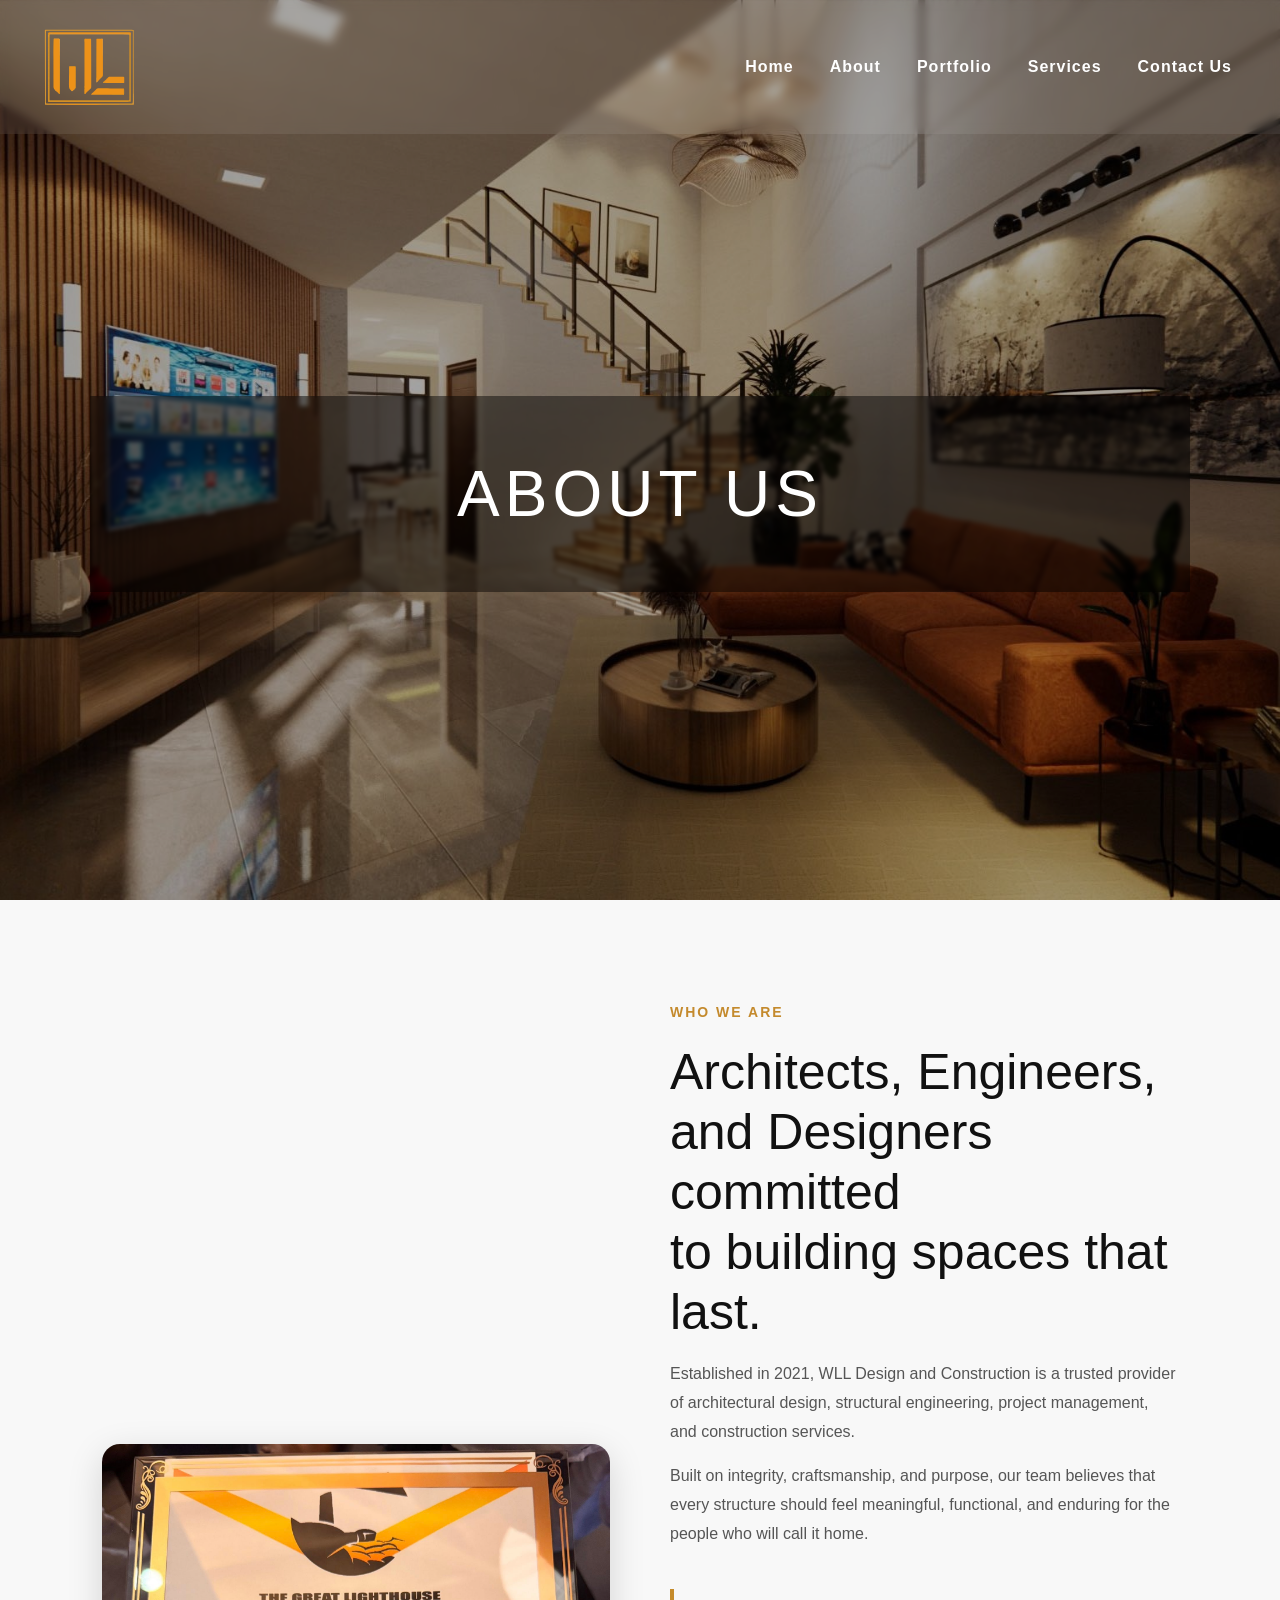
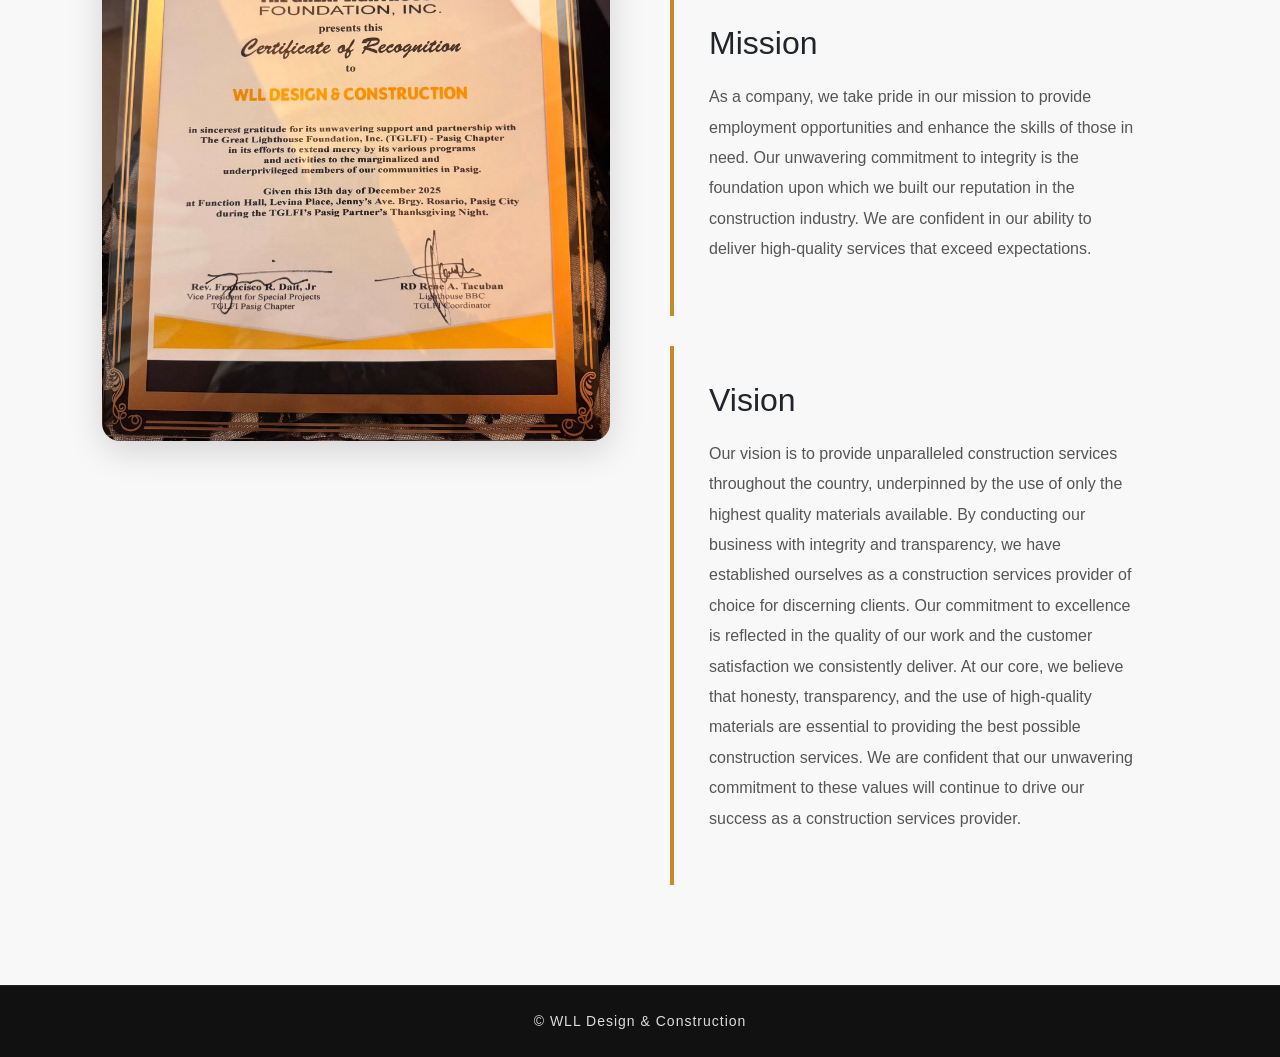
==== about.html @ c5331199 "Add files via upload" ====
<!DOCTYPE html>
<html lang="en">

<head>
    <meta charset="UTF-8">
    <meta name="viewport" content="width=device-width, initial-scale=1.0">
    <title>About | WLL Design & Construction</title>

    <link rel="icon" type="image/svg+xml" href="./assets/logo2.0.svg">

    <link rel="stylesheet"
        href="https://cdn.jsdelivr.net/npm/bootstrap@4.0.0/dist/css/bootstrap.min.css">

    <link rel="stylesheet" href="style.css">
</head>

<body>

    <section class="hero-section contact-hero">

        <nav class="navbar navbar-expand-lg navbar-light">

            <a class="navbar-brand WLLLogo" href="index.html">
                <img src="./assets/logo2.0.svg" alt="Logo">
            </a>

            <button class="navbar-toggler" type="button" data-toggle="collapse"
                data-target="#navbarSupportedContent">
                <span class="navbar-toggler-icon"></span>
            </button>

            <div class="collapse navbar-collapse" id="navbarSupportedContent">

                <ul class="navbar-nav">

                    <li class="nav-item">
                        <a class="nav-link" href="index.html">Home</a>
                    </li>

                    <li class="nav-item">
                        <a class="nav-link" href="about.html">About</a>
                    </li>

                    <li class="nav-item">
                        <a class="nav-link" href="portfolio.html">Portfolio</a>
                    </li>

                    <li class="nav-item">
                        <a class="nav-link" href="service.html">Services</a>
                    </li>

                    <li class="nav-item active">
                        <a class="nav-link" href="contact.html">Contact Us</a>
                    </li>

                </ul>

            </div>

        </nav>

        <div class="hero-content">
            <div class="hero-text-box">
                <h1>ABOUT US</h1>
            </div>
        </div>

    </section>

    <main>
        <main>

    <!-- ABOUT INTRO SECTION -->
    <section class="about-section">

        <div class="about-container">

            <div class="about-image">
                <img src="./assets/award.jpg" alt="WLL Family">
            </div>

            <div class="about-content">

                <span class="section-label">WHO WE ARE</span>

                <h2>
                    Architects, Engineers, <br>
                    and Designers committed <br>
                    to building spaces that last.
                </h2>

                <p>
                    Established in 2021, WLL Design and Construction is a
                    trusted provider of architectural design, structural
                    engineering, project management, and construction services.
                </p>

                <p>
                    Built on integrity, craftsmanship, and purpose, our team
                    believes that every structure should feel meaningful,
                    functional, and enduring for the people who will call it home.
                </p>

                <div class="mission-vision-container">

    <div class="info-card">
        <h3>Mission</h3>

        <p>
            As a company, we take pride in our mission to provide
            employment opportunities and enhance the skills of those in need.
            Our unwavering commitment to integrity is the foundation upon
            which we built our reputation in the construction industry.
            We are confident in our ability to deliver high-quality
            services that exceed expectations.
        </p>
    </div>

    <div class="info-card">
        <h3>Vision</h3>

        <p>
            Our vision is to provide unparalleled construction
            services throughout the country, underpinned by the
            use of only the highest quality materials available.

            By conducting our business with integrity and transparency,
            we have established ourselves as a construction services
            provider of choice for discerning clients.

            Our commitment to excellence is reflected in the quality
            of our work and the customer satisfaction we consistently deliver.

            At our core, we believe that honesty, transparency,
            and the use of high-quality materials are essential to
            providing the best possible construction services.

            We are confident that our unwavering commitment to these values
            will continue to drive our success as a construction services provider.
        </p>
    </div>

</div>

            </div>

        </div>

    </section>

</main>
    </main>

    <footer>
        <p>© WLL Design & Construction</p>
    </footer>

    <script src="https://code.jquery.com/jquery-3.2.1.slim.min.js"></script>
    <script src="https://cdn.jsdelivr.net/npm/popper.js@1.12.9/dist/umd/popper.min.js"></script>
    <script src="https://cdn.jsdelivr.net/npm/bootstrap@4.0.0/dist/js/bootstrap.min.js"></script>

</body>

</html>
---- style.css ----
html,
body {
    margin: 0;
    padding: 0;
}

/* HERO SECTION */

.hero-section {
    background-image: url("./assets/BG.png");
    background-size: cover;
    background-position: center;
    background-repeat: no-repeat;
    min-height: 100vh;
    position: relative;
}

/* DARK OVERLAY */

.hero-section::before {
    content: "";
    position: absolute;
    inset: 0;
    background: rgba(0, 0, 0, 0.35);
}

/* KEEP CONTENT ABOVE OVERLAY */

.hero-section>* {
    position: relative;
    z-index: 2;
}

/* NAVBAR */

.navbar {
    padding: 12px 40px;
    position: sticky;
    top: 0;
    z-index: 1000;

    background: rgba(255, 255, 255, 0.08);
    backdrop-filter: blur(5px);
    -webkit-backdrop-filter: blur(5px);
}

/* LOGO */

.WLLLogo {
    width: clamp(60px, 10vw, 100px);
    height: auto;
}

.WLLLogo img {
    width: 100%;
    display: block;
}

/* NAV LINKS */

.navbar-nav {
    margin-left: auto;
}

.nav-link {
    color: white !important;
    margin-left: 20px;
    font-weight: 600;
    letter-spacing: 1px;
    transition: 0.3s ease;
}

.nav-link:hover {
    color: #d9d9d9 !important;
}

/* TOGGLER ICON WHITE */

.navbar-toggler {
    border-color: rgba(255, 255, 255, 0.5);
}

.navbar-toggler-icon {
    filter: brightness(0) invert(1);
}

/* HERO TEXT */

.hero-content {
    height: 80vh;
    display: flex;
    justify-content: center;
    align-items: center;
    text-align: center;
}

.hero-content h1 {
    color: white;
    font-size: clamp(40px, 6vw, 90px);
    font-weight: 300;
    letter-spacing: 5px;
}

.hero-text-box {
    background: rgba(0, 0, 0, 0.45);

    padding: clamp(25px, 5vw, 60px) clamp(40px, 8vw, 120px);

    width: min(90%, 1100px);

    backdrop-filter: blur(2px);
    -webkit-backdrop-filter: blur(2px);
}

/* HERO TEXT */

.hero-text-box h1 {
    color: white;

    font-size: clamp(28px, 5vw, 90px);

    font-weight: 300;

    letter-spacing: clamp(2px, 0.5vw, 5px);

    margin: 0;
}

/* MOBILE */

@media (max-width: 991px) {

    .navbar-collapse {
        text-align: center;
        margin-top: 20px;
    }

    .navbar-nav {
        width: 100%;
    }

    .navbar-nav .nav-item {
        margin: 10px 0;
    }

    .nav-link {
        margin-left: 0;
    }
}
/* MOVING GALLERY */

.gallery-section {
    width: 100%;
    overflow: hidden;
    background: white;
    padding: 0;
}

.gallery-track {
    display: flex;
    width: max-content;

    animation: moveGalleryRight 200s linear infinite;
}

.gallery-track img {
    width: 350px;
    height: 260px;
    object-fit: cover;
    flex-shrink: 0;
}

/* MOVE TO THE RIGHT */

@keyframes moveGalleryRight {
    from {
        transform: translateX(-50%);
    }

    to {
        transform: translateX(0);
    }
}

/* MOBILE */

@media (max-width: 768px) {
    .gallery-track img {
        width: 260px;
        height: 200px;
    }
}

/* FOOTER */

footer {
    text-align: center;
    padding: 25px;

    background: #111111;

    color: white;

    border-top: 1px solid rgba(255,255,255,0.08);
}

footer p {
    margin: 0;

    letter-spacing: 1px;

    font-size: 14px;

    opacity: 0.85;
}

/* CONTACT SECTION */

.contact-section {
    padding: 100px 20px;
    position: relative;
    z-index: 2;
}

/* CONTACT CONTAINER */

.contact-container {
    max-width: 800px;
    margin: auto;

    background: rgba(17, 17, 17, 0.78);

    backdrop-filter: blur(10px);
    -webkit-backdrop-filter: blur(10px);

    padding: clamp(30px, 5vw, 60px);

    border: 1px solid rgba(255, 255, 255, 0.08);

    box-shadow: 0 10px 40px rgba(0, 0, 0, 0.25);
}

/* TITLE */

.contact-container h2 {
    text-align: center;
    margin-bottom: 40px;

    font-size: clamp(32px, 4vw, 48px);
    font-weight: 300;
    letter-spacing: 3px;

    color: white;
}

/* FORM */

.contact-container form {
    display: flex;
    flex-direction: column;
    gap: 20px;
}

/* INPUTS */

.contact-container input,
.contact-container textarea {
    width: 100%;
    padding: 18px 20px;

    background: rgba(255, 255, 255, 0.06);

    border: 1px solid rgba(255, 255, 255, 0.08);

    color: white;

    outline: none;
    font-size: 16px;

    transition: 0.3s ease;

    resize: none;
}

/* PLACEHOLDER */

.contact-container input::placeholder,
.contact-container textarea::placeholder {
    color: rgba(255, 255, 255, 0.6);
}

/* FOCUS */

.contact-container input:focus,
.contact-container textarea:focus {
    border-color: rgba(255, 255, 255, 0.3);
}

/* BUTTON */

.contact-container button {
    padding: 18px;

    background: white;

    color: black;

    border: none;

    font-size: 15px;
    font-weight: 600;
    letter-spacing: 2px;

    cursor: pointer;

    transition: 0.3s ease;
}

.contact-container button:hover {
    background: #d9d9d9;
}
/* THANK YOU POPUP */

.thank-you-popup {
    position: fixed;
    inset: 0;

    background: rgba(0, 0, 0, 0.65);

    display: none;
    justify-content: center;
    align-items: center;

    z-index: 9999;
}

.thank-you-popup.show {
    display: flex;
}

.thank-you-box {
    background: white;

    width: min(90%, 520px);

    padding: 45px 35px;

    text-align: center;

    border-radius: 12px;

    box-shadow: 0 20px 60px rgba(0, 0, 0, 0.35);
}

.thank-you-box img {
    width: 160px;
    margin-bottom: 25px;
}

.thank-you-box h2 {
    font-size: clamp(24px, 4vw, 34px);
    margin-bottom: 15px;
    color: #111;
}

.thank-you-box p {
    color: #555;
    margin-bottom: 30px;
    line-height: 1.6;
}

.thank-you-box button {
    padding: 12px 35px;

    border: 1px solid #111;

    background: white;

    color: #111;

    cursor: pointer;

    font-weight: 600;

    transition: 0.3s ease;
}

.thank-you-box button:hover {
    background: #111;
    color: white;
}

.contact-grid {
    max-width: 1100px;
    display: grid;
    grid-template-columns: 1fr 1fr;
    padding: 0;
    overflow: hidden;
}

.contact-form-area {
    padding: clamp(30px, 5vw, 60px);
}

.contact-info-area {
    padding: clamp(30px, 5vw, 60px);
    background: rgba(0, 0, 0, 0.35);
    color: white;
}

.contact-info-area h3 {
    margin-bottom: 20px;
    font-size: 28px;
}

.contact-info-area > p {
    margin-bottom: 35px;
    opacity: 0.75;
    line-height: 1.7;
}

.contact-info-item {
    display: flex;
    gap: 18px;
    margin-bottom: 28px;
    align-items: flex-start;
}

.contact-info-item span {
    font-size: 22px;
}

.contact-info-item p {
    margin: 0;
    line-height: 1.6;
    opacity: 0.85;
}

@media (max-width: 768px) {
    .contact-grid {
        grid-template-columns: 1fr;
    }
}
/* CONTACT LINKS */

.contact-link {
    color: #f0a23a;

    text-decoration: none;

    font-weight: 500;

    transition: 0.3s ease;
}

.contact-link:hover {
    color: #ffbe63;

    text-decoration: none;
}
/* ABOUT SECTION */

.about-section {
    padding: 100px 8%;
    background: #f8f8f8;
}

.about-container {
    display: flex;
    align-items: center;
    gap: 60px;
    flex-wrap: wrap;
}

.about-image,
.about-content {
    flex: 1;
    min-width: 320px;
}

.about-image img {
    width: 100%;
    border-radius: 18px;
    object-fit: cover;
    box-shadow: 0 10px 35px rgba(0, 0, 0, 0.15);
}

.section-label {
    color: #c48a2d;
    font-size: 14px;
    font-weight: 700;
    letter-spacing: 2px;
}

.about-content h2 {
    margin: 18px 0;
    color: #111;
    font-size: clamp(32px, 4vw, 50px);
    font-weight: 400;
    line-height: 1.2;
}

.about-content p {
    color: #555;
    font-size: 16px;
    line-height: 1.8;
}
.mission-vision-container{
    display: flex;
    flex-direction: column;
    gap: 30px;
    margin-top: 40px;
}

.info-card{
    background: #f8f8f8;
    padding: 35px;
    border-left: 4px solid #c58b2b;
}

.info-card h3{
    font-size: 2rem;
    margin-bottom: 20px;
}

.info-card p{
    line-height: 1.9;
    color: #555;
}

@media (max-width: 768px) {
    .about-section {
        padding: 80px 6%;
    }
}

.portfolio-feed {
    padding: 100px 20px;
    background: #f6f6f6;
}

.insta-post {
    max-width: 620px;
    margin: 0 auto 50px;
    background: white;
    border-radius: 18px;
    overflow: hidden;
    box-shadow: 0 10px 40px rgba(0, 0, 0, 0.08);
    border: 1px solid rgba(0,0,0,0.05);
}

.post-header {
    display: flex;
    align-items: center;
    gap: 14px;
    padding: 18px 20px;
}

.post-header img {
    width: 52px;
    height: 52px;
    border-radius: 50%;
    object-fit: cover;
    border: 2px solid #EE911D;
}

.post-header h4 {
    margin: 0;
    font-size: 16px;
    font-weight: 700;
    color: #111;
}

.post-header p {
    margin: 0;
    font-size: 13px;
    color: #777;
}

/* SWIPER IMAGE SLIDER */

.project-swiper {
    width: 100%;
    height: 650px;
    cursor: grab;
}

.project-swiper:active {
    cursor: grabbing;
}

.project-swiper img {
    width: 100%;
    height: 650px;
    object-fit: cover;
    user-select: none;
    -webkit-user-drag: none;
}

/* SWIPER DOTS */

.swiper-pagination-bullet {
    background: rgba(255,255,255,0.8);
    opacity: 1;
}

.swiper-pagination-bullet-active {
    background: #EE911D;
}

/* SWIPER ARROWS */

.swiper-button-prev,
.swiper-button-next {
    color: white;
    opacity: 0;
    transition: 0.3s ease;
}

.project-swiper:hover .swiper-button-prev,
.project-swiper:hover .swiper-button-next {
    opacity: 1;
}

/* INSTAGRAM ACTION AREA */

.post-actions {
    display: flex;
    justify-content: space-between;
    align-items: center;
    padding: 16px 20px 8px;
}

.left-actions {
    display: flex;
    align-items: center;
    gap: 18px;
}

.post-actions button,
.post-actions a {
    background: none;
    border: none;
    padding: 0;
    cursor: pointer;
    color: #111;
    transition: 0.3s ease;
    text-decoration: none;
}

.post-actions i {
    font-size: 26px;
}

.post-actions button:hover,
.post-actions a:hover {
    transform: scale(1.08);
}

.like-btn.liked i {
    font-weight: 900;
    color: #ed4956;
}

.save-btn.active i {
    font-weight: 900;
}

/* LIKE COUNT */

.like-count {
    padding: 0 20px;
    font-weight: 700;
    color: #111;
    margin-bottom: 10px;
}

/* CAPTION */

.post-caption {
    padding: 0 20px 24px;
    color: #444;
    line-height: 1.8;
    font-size: 15px;
}

.post-caption strong {
    color: #111;
}

/* MOBILE */

@media (max-width: 768px) {
    .portfolio-feed {
        padding: 70px 15px;
    }

    .insta-post {
        border-radius: 14px;
    }

    .project-swiper,
    .project-swiper img {
        height: 420px;
    }

    .post-actions i {
        font-size: 24px;
    }
}

.share-btn {
    position: relative;
}

.share-btn::after {
    content: "Link copied!";
    position: absolute;
    bottom: 42px;
    left: 50%;
    transform: translateX(-50%) translateY(8px);

    background: #FCEECA;
    color: #111;
    border: 1px solid #DDB579;
    padding: 10px 14px;
    border-radius: 6px;

    font-size: 13px;
    white-space: nowrap;

    opacity: 0;
    pointer-events: none;
    transition: 0.15s ease;
    z-index: 9999;
}

.share-btn::before {
    content: "";
    position: absolute;
    bottom: 33px;
    left: 50%;
    transform: translateX(-50%);

    border-width: 9px 8px 0 8px;
    border-style: solid;
    border-color: #FCEECA transparent transparent transparent;

    opacity: 0;
    transition: .15s ease;
    z-index: 9999;
}

.share-btn.copied::after,
.share-btn.copied::before {
    opacity: 1;
}

.share-btn.copied::after {
    transform: translateX(-50%) translateY(0);
}

.insta-post {
    overflow: visible;
}

.post-actions {
    position: relative;
    z-index: 20;
}

.share-btn {
    position: relative;
    z-index: 30;
}

.project-swiper {
    position: relative;
    z-index: 1;
}
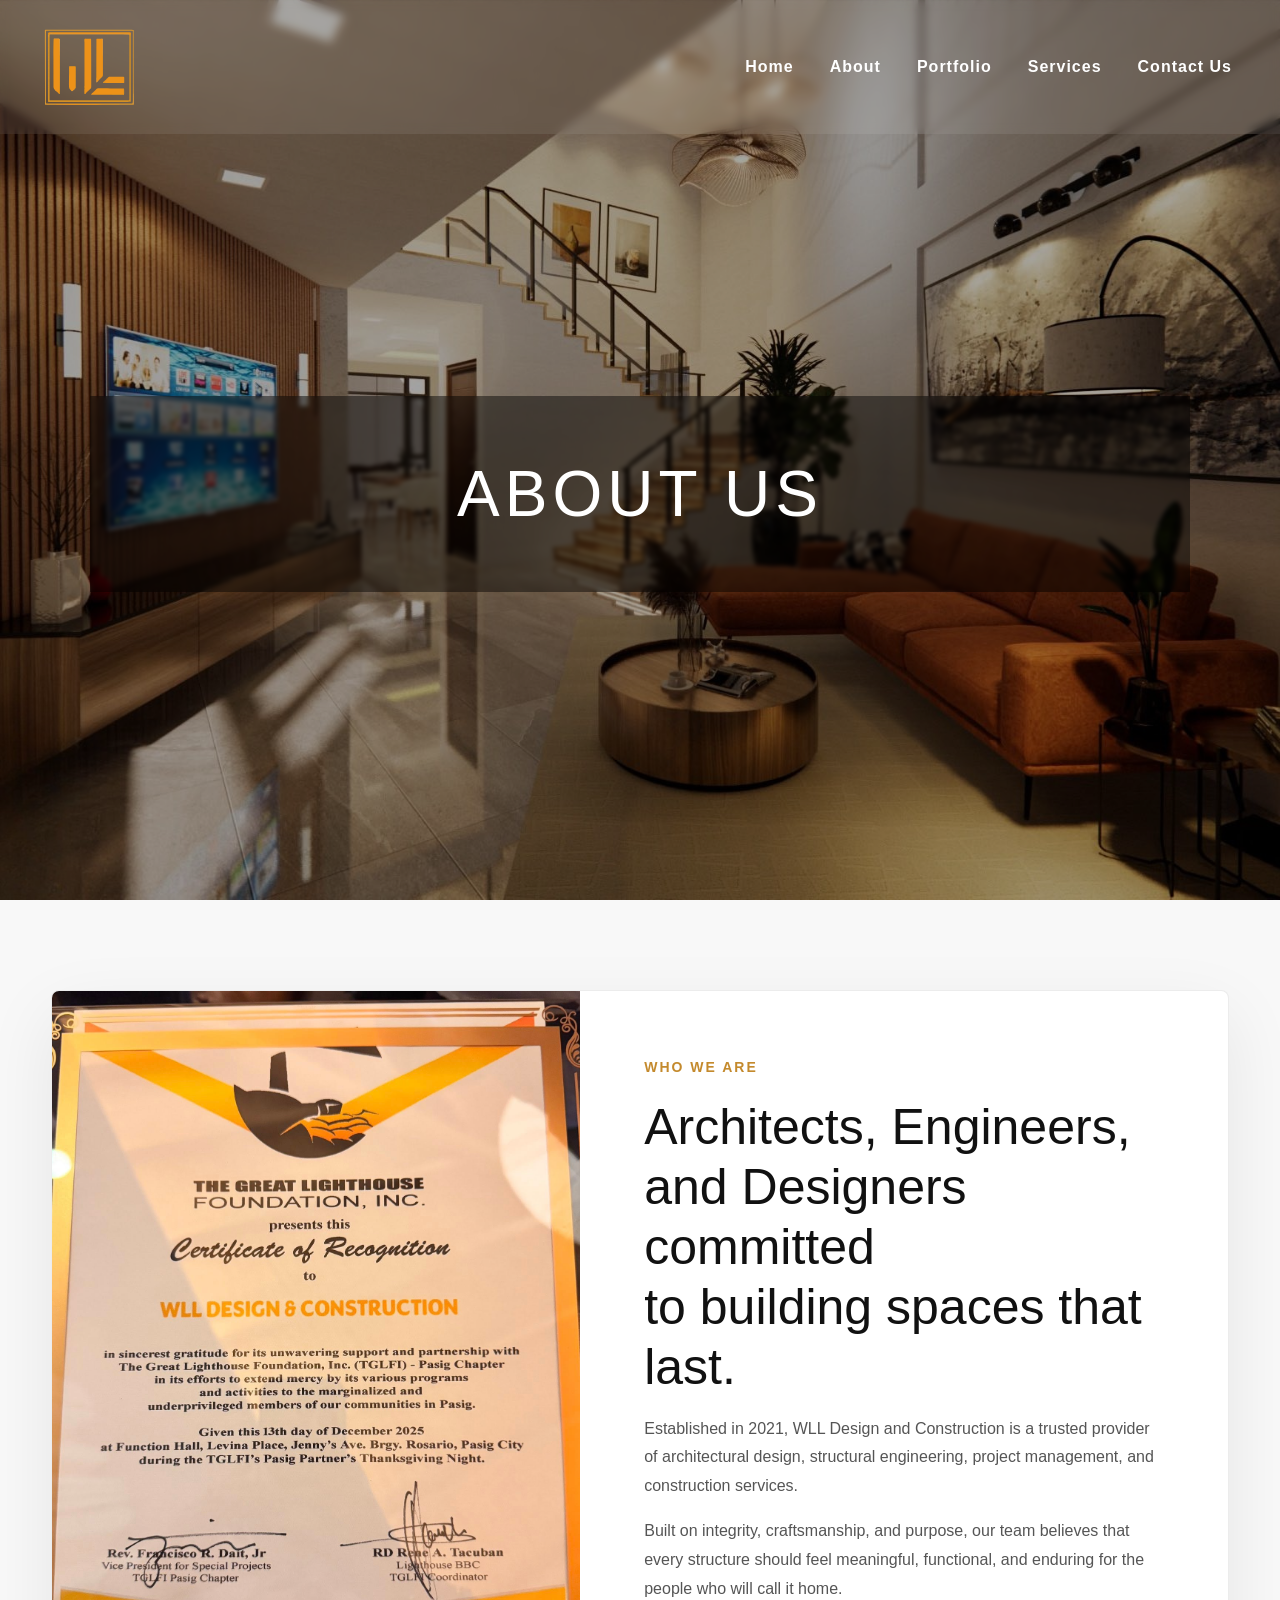
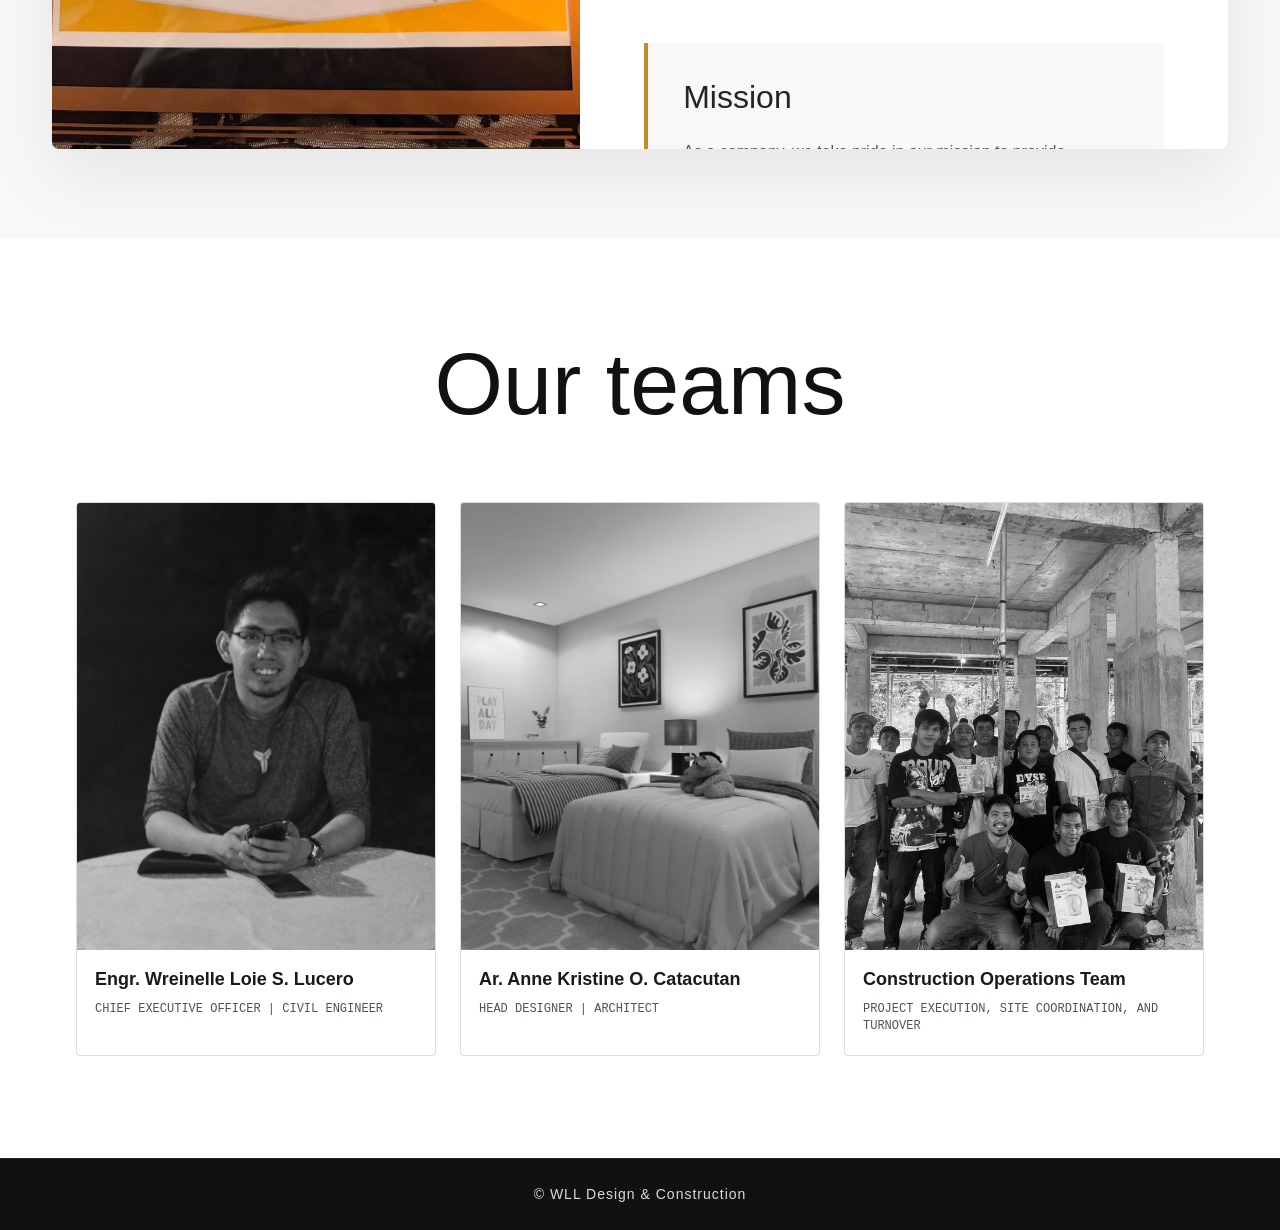
==== commit c14f82de: "Big Change General - Improved overall UI consistency and responsiveness. - Added image protection by" ====
--- a/about.html
+++ b/about.html
@@ -1,164 +1,196 @@
-<!DOCTYPE html>
-<html lang="en">
-
-<head>
-    <meta charset="UTF-8">
-    <meta name="viewport" content="width=device-width, initial-scale=1.0">
-    <title>About | WLL Design & Construction</title>
-
-    <link rel="icon" type="image/svg+xml" href="./assets/logo2.0.svg">
-
-    <link rel="stylesheet"
-        href="https://cdn.jsdelivr.net/npm/bootstrap@4.0.0/dist/css/bootstrap.min.css">
-
-    <link rel="stylesheet" href="style.css">
-</head>
-
-<body>
-
-    <section class="hero-section contact-hero">
-
-        <nav class="navbar navbar-expand-lg navbar-light">
-
-            <a class="navbar-brand WLLLogo" href="index.html">
-                <img src="./assets/logo2.0.svg" alt="Logo">
-            </a>
-
-            <button class="navbar-toggler" type="button" data-toggle="collapse"
-                data-target="#navbarSupportedContent">
-                <span class="navbar-toggler-icon"></span>
-            </button>
-
-            <div class="collapse navbar-collapse" id="navbarSupportedContent">
-
-                <ul class="navbar-nav">
-
-                    <li class="nav-item">
-                        <a class="nav-link" href="index.html">Home</a>
-                    </li>
-
-                    <li class="nav-item">
-                        <a class="nav-link" href="about.html">About</a>
-                    </li>
-
-                    <li class="nav-item">
-                        <a class="nav-link" href="portfolio.html">Portfolio</a>
-                    </li>
-
-                    <li class="nav-item">
-                        <a class="nav-link" href="service.html">Services</a>
-                    </li>
-
-                    <li class="nav-item active">
-                        <a class="nav-link" href="contact.html">Contact Us</a>
-                    </li>
-
-                </ul>
-
-            </div>
-
-        </nav>
-
-        <div class="hero-content">
-            <div class="hero-text-box">
-                <h1>ABOUT US</h1>
-            </div>
-        </div>
-
-    </section>
-
-    <main>
-        <main>
-
-    <!-- ABOUT INTRO SECTION -->
-    <section class="about-section">
-
-        <div class="about-container">
-
-            <div class="about-image">
-                <img src="./assets/award.jpg" alt="WLL Family">
-            </div>
-
-            <div class="about-content">
-
-                <span class="section-label">WHO WE ARE</span>
-
-                <h2>
-                    Architects, Engineers, <br>
-                    and Designers committed <br>
-                    to building spaces that last.
-                </h2>
-
-                <p>
-                    Established in 2021, WLL Design and Construction is a
-                    trusted provider of architectural design, structural
-                    engineering, project management, and construction services.
-                </p>
-
-                <p>
-                    Built on integrity, craftsmanship, and purpose, our team
-                    believes that every structure should feel meaningful,
-                    functional, and enduring for the people who will call it home.
-                </p>
-
-                <div class="mission-vision-container">
-
-    <div class="info-card">
-        <h3>Mission</h3>
-
-        <p>
-            As a company, we take pride in our mission to provide
-            employment opportunities and enhance the skills of those in need.
-            Our unwavering commitment to integrity is the foundation upon
-            which we built our reputation in the construction industry.
-            We are confident in our ability to deliver high-quality
-            services that exceed expectations.
-        </p>
-    </div>
-
-    <div class="info-card">
-        <h3>Vision</h3>
-
-        <p>
-            Our vision is to provide unparalleled construction
-            services throughout the country, underpinned by the
-            use of only the highest quality materials available.
-
-            By conducting our business with integrity and transparency,
-            we have established ourselves as a construction services
-            provider of choice for discerning clients.
-
-            Our commitment to excellence is reflected in the quality
-            of our work and the customer satisfaction we consistently deliver.
-
-            At our core, we believe that honesty, transparency,
-            and the use of high-quality materials are essential to
-            providing the best possible construction services.
-
-            We are confident that our unwavering commitment to these values
-            will continue to drive our success as a construction services provider.
-        </p>
-    </div>
-
-</div>
-
-            </div>
-
-        </div>
-
-    </section>
-
-</main>
-    </main>
-
-    <footer>
-        <p>© WLL Design & Construction</p>
-    </footer>
-
-    <script src="https://code.jquery.com/jquery-3.2.1.slim.min.js"></script>
-    <script src="https://cdn.jsdelivr.net/npm/popper.js@1.12.9/dist/umd/popper.min.js"></script>
-    <script src="https://cdn.jsdelivr.net/npm/bootstrap@4.0.0/dist/js/bootstrap.min.js"></script>
-
-</body>
-
-</html>+<!DOCTYPE html>
+<html lang="en">
+
+<head>
+    <meta charset="UTF-8">
+    <meta name="viewport" content="width=device-width, initial-scale=1.0">
+    <title>About | WLL Design & Construction</title>
+
+    <link rel="icon" type="image/svg+xml" href="./assets/logo2.0.svg">
+
+    <link rel="stylesheet"
+        href="https://cdn.jsdelivr.net/npm/bootstrap@4.0.0/dist/css/bootstrap.min.css">
+
+    <link rel="stylesheet" href="style.css">
+</head>
+
+<!-- No Copying or Saving Image -->
+<script>
+document.addEventListener("contextmenu", function (e) {
+    if (e.target.tagName === "IMG") {
+        e.preventDefault();
+    }
+});
+
+document.addEventListener("dragstart", function (e) {
+    if (e.target.tagName === "IMG") {
+        e.preventDefault();
+    }
+});
+
+document.querySelectorAll("img").forEach(img => {
+    img.setAttribute("draggable", "false");
+});
+</script>
+
+<body>
+
+    <section class="hero-section contact-hero">
+
+        <nav class="navbar navbar-expand-lg navbar-light">
+
+            <a class="navbar-brand WLLLogo" href="index.html">
+                <img src="./assets/logo2.0.svg" alt="Logo">
+            </a>
+
+            <button class="navbar-toggler" type="button" data-toggle="collapse"
+                data-target="#navbarSupportedContent">
+                <span class="navbar-toggler-icon"></span>
+            </button>
+
+            <div class="collapse navbar-collapse" id="navbarSupportedContent">
+
+                <ul class="navbar-nav">
+
+                    <li class="nav-item">
+                        <a class="nav-link" href="index.html">Home</a>
+                    </li>
+
+                    <li class="nav-item active">
+                        <a class="nav-link" href="about.html">About</a>
+                    </li>
+
+                    <li class="nav-item">
+                        <a class="nav-link" href="portfolio.html">Portfolio</a>
+                    </li>
+
+                    <li class="nav-item">
+                        <a class="nav-link" href="service.html">Services</a>
+                    </li>
+
+                    <li class="nav-item">
+                        <a class="nav-link" href="contact.html">Contact Us</a>
+                    </li>
+
+                </ul>
+
+            </div>
+
+        </nav>
+
+        <div class="hero-content">
+            <div class="hero-text-box">
+                <h1>ABOUT US</h1>
+            </div>
+        </div>
+
+    </section>
+
+    <main>
+        <section class="about-section">
+            <div class="about-container">
+                <div class="about-image">
+                    <img src="./assets/award.jpg" alt="WLL certificate of recognition">
+                </div>
+
+                <div class="about-content">
+                    <span class="section-label">WHO WE ARE</span>
+
+                    <h2>
+                        Architects, Engineers, <br>
+                        and Designers committed <br>
+                        to building spaces that last.
+                    </h2>
+
+                    <p>
+                        Established in 2021, WLL Design and Construction is a
+                        trusted provider of architectural design, structural
+                        engineering, project management, and construction services.
+                    </p>
+
+                    <p>
+                        Built on integrity, craftsmanship, and purpose, our team
+                        believes that every structure should feel meaningful,
+                        functional, and enduring for the people who will call it home.
+                    </p>
+
+                    <div class="mission-vision-container">
+                        <div class="info-card">
+                            <h3>Mission</h3>
+
+                            <p>
+                                As a company, we take pride in our mission to provide
+                                employment opportunities and enhance the skills of those in need.
+                                Our unwavering commitment to integrity is the foundation upon
+                                which we built our reputation in the construction industry.
+                                We are confident in our ability to deliver high-quality
+                                services that exceed expectations.
+                            </p>
+                        </div>
+
+                        <div class="info-card">
+                            <h3>Vision</h3>
+
+                            <p>
+                                Our vision is to provide unparalleled construction
+                                services throughout the country, underpinned by the
+                                use of only the highest quality materials available.
+                                By conducting our business with integrity and transparency,
+                                we have established ourselves as a construction services
+                                provider of choice for discerning clients.
+                                Our commitment to excellence is reflected in the quality
+                                of our work and the customer satisfaction we consistently deliver.
+                                At our core, we believe that honesty, transparency,
+                                and the use of high-quality materials are essential to
+                                providing the best possible construction services.
+                                We are confident that our unwavering commitment to these values
+                                will continue to drive our success as a construction services provider.
+                            </p>
+                        </div>
+                    </div>
+                </div>
+            </div>
+        </section>
+
+        <section class="team-section" aria-labelledby="team-title">
+            <h2 id="team-title">Our teams</h2>
+
+            <div class="team-grid">
+                <article class="team-card">
+                    <img src="./assets/RENZ.jpg" alt="Design project by WLL Design and Construction">
+                    <div class="team-card-content">
+                        <h3>Engr. Wreinelle Loie S. Lucero</h3>
+                        <p>Chief Executive Officer | Civil Engineer</p>
+                    </div>
+                </article>
+
+                <article class="team-card">
+                    <img src="./assets/5.png" alt="Interior design project by WLL Design and Construction">
+                    <div class="team-card-content">
+                        <h3>Ar. Anne Kristine O. Catacutan</h3>
+                        <p>Head Designer | Architect</p>
+                    </div>
+                </article>
+
+                <article class="team-card">
+                    <img src="./assets/TEAM.jpg" alt="Construction work completed by the WLL team">
+                    <div class="team-card-content">
+                        <h3>Construction Operations Team</h3>
+                        <p>Project execution, site coordination, and turnover</p>
+                    </div>
+                </article>
+            </div>
+        </section>
+    </main>
+
+    <footer>
+        <p>&copy; WLL Design & Construction</p>
+    </footer>
+
+    <script src="https://code.jquery.com/jquery-3.2.1.slim.min.js"></script>
+    <script src="https://cdn.jsdelivr.net/npm/popper.js@1.12.9/dist/umd/popper.min.js"></script>
+    <script src="https://cdn.jsdelivr.net/npm/bootstrap@4.0.0/dist/js/bootstrap.min.js"></script>
+
+</body>
+
+</html>
--- a/style.css
+++ b/style.css
@@ -1,780 +1,1211 @@
-html,
-body {
-    margin: 0;
-    padding: 0;
-}
-
-/* HERO SECTION */
-
-.hero-section {
-    background-image: url("./assets/BG.png");
-    background-size: cover;
-    background-position: center;
-    background-repeat: no-repeat;
-    min-height: 100vh;
-    position: relative;
-}
-
-/* DARK OVERLAY */
-
-.hero-section::before {
-    content: "";
-    position: absolute;
-    inset: 0;
-    background: rgba(0, 0, 0, 0.35);
-}
-
-/* KEEP CONTENT ABOVE OVERLAY */
-
-.hero-section>* {
-    position: relative;
-    z-index: 2;
-}
-
-/* NAVBAR */
-
-.navbar {
-    padding: 12px 40px;
-    position: sticky;
-    top: 0;
-    z-index: 1000;
-
-    background: rgba(255, 255, 255, 0.08);
-    backdrop-filter: blur(5px);
-    -webkit-backdrop-filter: blur(5px);
-}
-
-/* LOGO */
-
-.WLLLogo {
-    width: clamp(60px, 10vw, 100px);
-    height: auto;
-}
-
-.WLLLogo img {
-    width: 100%;
-    display: block;
-}
-
-/* NAV LINKS */
-
-.navbar-nav {
-    margin-left: auto;
-}
-
-.nav-link {
-    color: white !important;
-    margin-left: 20px;
-    font-weight: 600;
-    letter-spacing: 1px;
-    transition: 0.3s ease;
-}
-
-.nav-link:hover {
-    color: #d9d9d9 !important;
-}
-
-/* TOGGLER ICON WHITE */
-
-.navbar-toggler {
-    border-color: rgba(255, 255, 255, 0.5);
-}
-
-.navbar-toggler-icon {
-    filter: brightness(0) invert(1);
-}
-
-/* HERO TEXT */
-
-.hero-content {
-    height: 80vh;
-    display: flex;
-    justify-content: center;
-    align-items: center;
-    text-align: center;
-}
-
-.hero-content h1 {
-    color: white;
-    font-size: clamp(40px, 6vw, 90px);
-    font-weight: 300;
-    letter-spacing: 5px;
-}
-
-.hero-text-box {
-    background: rgba(0, 0, 0, 0.45);
-
-    padding: clamp(25px, 5vw, 60px) clamp(40px, 8vw, 120px);
-
-    width: min(90%, 1100px);
-
-    backdrop-filter: blur(2px);
-    -webkit-backdrop-filter: blur(2px);
-}
-
-/* HERO TEXT */
-
-.hero-text-box h1 {
-    color: white;
-
-    font-size: clamp(28px, 5vw, 90px);
-
-    font-weight: 300;
-
-    letter-spacing: clamp(2px, 0.5vw, 5px);
-
-    margin: 0;
-}
-
-/* MOBILE */
-
-@media (max-width: 991px) {
-
-    .navbar-collapse {
-        text-align: center;
-        margin-top: 20px;
-    }
-
-    .navbar-nav {
-        width: 100%;
-    }
-
-    .navbar-nav .nav-item {
-        margin: 10px 0;
-    }
-
-    .nav-link {
-        margin-left: 0;
-    }
-}
-/* MOVING GALLERY */
-
-.gallery-section {
-    width: 100%;
-    overflow: hidden;
-    background: white;
-    padding: 0;
-}
-
-.gallery-track {
-    display: flex;
-    width: max-content;
-
-    animation: moveGalleryRight 200s linear infinite;
-}
-
-.gallery-track img {
-    width: 350px;
-    height: 260px;
-    object-fit: cover;
-    flex-shrink: 0;
-}
-
-/* MOVE TO THE RIGHT */
-
-@keyframes moveGalleryRight {
-    from {
-        transform: translateX(-50%);
-    }
-
-    to {
-        transform: translateX(0);
-    }
-}
-
-/* MOBILE */
-
-@media (max-width: 768px) {
-    .gallery-track img {
-        width: 260px;
-        height: 200px;
-    }
-}
-
-/* FOOTER */
-
-footer {
-    text-align: center;
-    padding: 25px;
-
-    background: #111111;
-
-    color: white;
-
-    border-top: 1px solid rgba(255,255,255,0.08);
-}
-
-footer p {
-    margin: 0;
-
-    letter-spacing: 1px;
-
-    font-size: 14px;
-
-    opacity: 0.85;
-}
-
-/* CONTACT SECTION */
-
-.contact-section {
-    padding: 100px 20px;
-    position: relative;
-    z-index: 2;
-}
-
-/* CONTACT CONTAINER */
-
-.contact-container {
-    max-width: 800px;
-    margin: auto;
-
-    background: rgba(17, 17, 17, 0.78);
-
-    backdrop-filter: blur(10px);
-    -webkit-backdrop-filter: blur(10px);
-
-    padding: clamp(30px, 5vw, 60px);
-
-    border: 1px solid rgba(255, 255, 255, 0.08);
-
-    box-shadow: 0 10px 40px rgba(0, 0, 0, 0.25);
-}
-
-/* TITLE */
-
-.contact-container h2 {
-    text-align: center;
-    margin-bottom: 40px;
-
-    font-size: clamp(32px, 4vw, 48px);
-    font-weight: 300;
-    letter-spacing: 3px;
-
-    color: white;
-}
-
-/* FORM */
-
-.contact-container form {
-    display: flex;
-    flex-direction: column;
-    gap: 20px;
-}
-
-/* INPUTS */
-
-.contact-container input,
-.contact-container textarea {
-    width: 100%;
-    padding: 18px 20px;
-
-    background: rgba(255, 255, 255, 0.06);
-
-    border: 1px solid rgba(255, 255, 255, 0.08);
-
-    color: white;
-
-    outline: none;
-    font-size: 16px;
-
-    transition: 0.3s ease;
-
-    resize: none;
-}
-
-/* PLACEHOLDER */
-
-.contact-container input::placeholder,
-.contact-container textarea::placeholder {
-    color: rgba(255, 255, 255, 0.6);
-}
-
-/* FOCUS */
-
-.contact-container input:focus,
-.contact-container textarea:focus {
-    border-color: rgba(255, 255, 255, 0.3);
-}
-
-/* BUTTON */
-
-.contact-container button {
-    padding: 18px;
-
-    background: white;
-
-    color: black;
-
-    border: none;
-
-    font-size: 15px;
-    font-weight: 600;
-    letter-spacing: 2px;
-
-    cursor: pointer;
-
-    transition: 0.3s ease;
-}
-
-.contact-container button:hover {
-    background: #d9d9d9;
-}
-/* THANK YOU POPUP */
-
-.thank-you-popup {
-    position: fixed;
-    inset: 0;
-
-    background: rgba(0, 0, 0, 0.65);
-
-    display: none;
-    justify-content: center;
-    align-items: center;
-
-    z-index: 9999;
-}
-
-.thank-you-popup.show {
-    display: flex;
-}
-
-.thank-you-box {
-    background: white;
-
-    width: min(90%, 520px);
-
-    padding: 45px 35px;
-
-    text-align: center;
-
-    border-radius: 12px;
-
-    box-shadow: 0 20px 60px rgba(0, 0, 0, 0.35);
-}
-
-.thank-you-box img {
-    width: 160px;
-    margin-bottom: 25px;
-}
-
-.thank-you-box h2 {
-    font-size: clamp(24px, 4vw, 34px);
-    margin-bottom: 15px;
-    color: #111;
-}
-
-.thank-you-box p {
-    color: #555;
-    margin-bottom: 30px;
-    line-height: 1.6;
-}
-
-.thank-you-box button {
-    padding: 12px 35px;
-
-    border: 1px solid #111;
-
-    background: white;
-
-    color: #111;
-
-    cursor: pointer;
-
-    font-weight: 600;
-
-    transition: 0.3s ease;
-}
-
-.thank-you-box button:hover {
-    background: #111;
-    color: white;
-}
-
-.contact-grid {
-    max-width: 1100px;
-    display: grid;
-    grid-template-columns: 1fr 1fr;
-    padding: 0;
-    overflow: hidden;
-}
-
-.contact-form-area {
-    padding: clamp(30px, 5vw, 60px);
-}
-
-.contact-info-area {
-    padding: clamp(30px, 5vw, 60px);
-    background: rgba(0, 0, 0, 0.35);
-    color: white;
-}
-
-.contact-info-area h3 {
-    margin-bottom: 20px;
-    font-size: 28px;
-}
-
-.contact-info-area > p {
-    margin-bottom: 35px;
-    opacity: 0.75;
-    line-height: 1.7;
-}
-
-.contact-info-item {
-    display: flex;
-    gap: 18px;
-    margin-bottom: 28px;
-    align-items: flex-start;
-}
-
-.contact-info-item span {
-    font-size: 22px;
-}
-
-.contact-info-item p {
-    margin: 0;
-    line-height: 1.6;
-    opacity: 0.85;
-}
-
-@media (max-width: 768px) {
-    .contact-grid {
-        grid-template-columns: 1fr;
-    }
-}
-/* CONTACT LINKS */
-
-.contact-link {
-    color: #f0a23a;
-
-    text-decoration: none;
-
-    font-weight: 500;
-
-    transition: 0.3s ease;
-}
-
-.contact-link:hover {
-    color: #ffbe63;
-
-    text-decoration: none;
-}
-/* ABOUT SECTION */
-
-.about-section {
-    padding: 100px 8%;
-    background: #f8f8f8;
-}
-
-.about-container {
-    display: flex;
-    align-items: center;
-    gap: 60px;
-    flex-wrap: wrap;
-}
-
-.about-image,
-.about-content {
-    flex: 1;
-    min-width: 320px;
-}
-
-.about-image img {
-    width: 100%;
-    border-radius: 18px;
-    object-fit: cover;
-    box-shadow: 0 10px 35px rgba(0, 0, 0, 0.15);
-}
-
-.section-label {
-    color: #c48a2d;
-    font-size: 14px;
-    font-weight: 700;
-    letter-spacing: 2px;
-}
-
-.about-content h2 {
-    margin: 18px 0;
-    color: #111;
-    font-size: clamp(32px, 4vw, 50px);
-    font-weight: 400;
-    line-height: 1.2;
-}
-
-.about-content p {
-    color: #555;
-    font-size: 16px;
-    line-height: 1.8;
-}
-.mission-vision-container{
-    display: flex;
-    flex-direction: column;
-    gap: 30px;
-    margin-top: 40px;
-}
-
-.info-card{
-    background: #f8f8f8;
-    padding: 35px;
-    border-left: 4px solid #c58b2b;
-}
-
-.info-card h3{
-    font-size: 2rem;
-    margin-bottom: 20px;
-}
-
-.info-card p{
-    line-height: 1.9;
-    color: #555;
-}
-
-@media (max-width: 768px) {
-    .about-section {
-        padding: 80px 6%;
-    }
-}
-
-.portfolio-feed {
-    padding: 100px 20px;
-    background: #f6f6f6;
-}
-
-.insta-post {
-    max-width: 620px;
-    margin: 0 auto 50px;
-    background: white;
-    border-radius: 18px;
-    overflow: hidden;
-    box-shadow: 0 10px 40px rgba(0, 0, 0, 0.08);
-    border: 1px solid rgba(0,0,0,0.05);
-}
-
-.post-header {
-    display: flex;
-    align-items: center;
-    gap: 14px;
-    padding: 18px 20px;
-}
-
-.post-header img {
-    width: 52px;
-    height: 52px;
-    border-radius: 50%;
-    object-fit: cover;
-    border: 2px solid #EE911D;
-}
-
-.post-header h4 {
-    margin: 0;
-    font-size: 16px;
-    font-weight: 700;
-    color: #111;
-}
-
-.post-header p {
-    margin: 0;
-    font-size: 13px;
-    color: #777;
-}
-
-/* SWIPER IMAGE SLIDER */
-
-.project-swiper {
-    width: 100%;
-    height: 650px;
-    cursor: grab;
-}
-
-.project-swiper:active {
-    cursor: grabbing;
-}
-
-.project-swiper img {
-    width: 100%;
-    height: 650px;
-    object-fit: cover;
-    user-select: none;
-    -webkit-user-drag: none;
-}
-
-/* SWIPER DOTS */
-
-.swiper-pagination-bullet {
-    background: rgba(255,255,255,0.8);
-    opacity: 1;
-}
-
-.swiper-pagination-bullet-active {
-    background: #EE911D;
-}
-
-/* SWIPER ARROWS */
-
-.swiper-button-prev,
-.swiper-button-next {
-    color: white;
-    opacity: 0;
-    transition: 0.3s ease;
-}
-
-.project-swiper:hover .swiper-button-prev,
-.project-swiper:hover .swiper-button-next {
-    opacity: 1;
-}
-
-/* INSTAGRAM ACTION AREA */
-
-.post-actions {
-    display: flex;
-    justify-content: space-between;
-    align-items: center;
-    padding: 16px 20px 8px;
-}
-
-.left-actions {
-    display: flex;
-    align-items: center;
-    gap: 18px;
-}
-
-.post-actions button,
-.post-actions a {
-    background: none;
-    border: none;
-    padding: 0;
-    cursor: pointer;
-    color: #111;
-    transition: 0.3s ease;
-    text-decoration: none;
-}
-
-.post-actions i {
-    font-size: 26px;
-}
-
-.post-actions button:hover,
-.post-actions a:hover {
-    transform: scale(1.08);
-}
-
-.like-btn.liked i {
-    font-weight: 900;
-    color: #ed4956;
-}
-
-.save-btn.active i {
-    font-weight: 900;
-}
-
-/* LIKE COUNT */
-
-.like-count {
-    padding: 0 20px;
-    font-weight: 700;
-    color: #111;
-    margin-bottom: 10px;
-}
-
-/* CAPTION */
-
-.post-caption {
-    padding: 0 20px 24px;
-    color: #444;
-    line-height: 1.8;
-    font-size: 15px;
-}
-
-.post-caption strong {
-    color: #111;
-}
-
-/* MOBILE */
-
-@media (max-width: 768px) {
-    .portfolio-feed {
-        padding: 70px 15px;
-    }
-
-    .insta-post {
-        border-radius: 14px;
-    }
-
-    .project-swiper,
-    .project-swiper img {
-        height: 420px;
-    }
-
-    .post-actions i {
-        font-size: 24px;
-    }
-}
-
-.share-btn {
-    position: relative;
-}
-
-.share-btn::after {
-    content: "Link copied!";
-    position: absolute;
-    bottom: 42px;
-    left: 50%;
-    transform: translateX(-50%) translateY(8px);
-
-    background: #FCEECA;
-    color: #111;
-    border: 1px solid #DDB579;
-    padding: 10px 14px;
-    border-radius: 6px;
-
-    font-size: 13px;
-    white-space: nowrap;
-
-    opacity: 0;
-    pointer-events: none;
-    transition: 0.15s ease;
-    z-index: 9999;
-}
-
-.share-btn::before {
-    content: "";
-    position: absolute;
-    bottom: 33px;
-    left: 50%;
-    transform: translateX(-50%);
-
-    border-width: 9px 8px 0 8px;
-    border-style: solid;
-    border-color: #FCEECA transparent transparent transparent;
-
-    opacity: 0;
-    transition: .15s ease;
-    z-index: 9999;
-}
-
-.share-btn.copied::after,
-.share-btn.copied::before {
-    opacity: 1;
-}
-
-.share-btn.copied::after {
-    transform: translateX(-50%) translateY(0);
-}
-
-.insta-post {
-    overflow: visible;
-}
-
-.post-actions {
-    position: relative;
-    z-index: 20;
-}
-
-.share-btn {
-    position: relative;
-    z-index: 30;
-}
-
-.project-swiper {
-    position: relative;
-    z-index: 1;
+html,
+body {
+    margin: 0;
+    padding: 0;
+}
+
+/* HERO SECTION */
+
+.hero-section {
+    background-image: url("./assets/BG.png");
+    background-size: cover;
+    background-position: center;
+    background-repeat: no-repeat;
+    min-height: 100vh;
+    position: relative;
+}
+
+/* DARK OVERLAY */
+
+.hero-section::before {
+    content: "";
+    position: absolute;
+    inset: 0;
+    background: rgba(0, 0, 0, 0.35);
+}
+
+/* KEEP CONTENT ABOVE OVERLAY */
+
+.hero-section>* {
+    position: relative;
+    z-index: 2;
+}
+
+/* NAVBAR */
+
+.navbar {
+    padding: 12px 40px;
+    position: sticky;
+    top: 0;
+    z-index: 1000;
+
+    background: rgba(255, 255, 255, 0.08);
+    backdrop-filter: blur(5px);
+    -webkit-backdrop-filter: blur(5px);
+}
+
+/* LOGO */
+
+.WLLLogo {
+    width: clamp(60px, 10vw, 100px);
+    height: auto;
+}
+
+.WLLLogo img {
+    width: 100%;
+    display: block;
+}
+
+/* NAV LINKS */
+
+.navbar-nav {
+    margin-left: auto;
+}
+
+.nav-link {
+    color: white !important;
+    margin-left: 20px;
+    font-weight: 600;
+    letter-spacing: 1px;
+    transition: 0.3s ease;
+}
+
+.nav-link:hover {
+    color: #d9d9d9 !important;
+}
+
+/* TOGGLER ICON WHITE */
+
+.navbar-toggler {
+    border-color: rgba(255, 255, 255, 0.5);
+}
+
+.navbar-toggler-icon {
+    filter: brightness(0) invert(1);
+}
+
+/* HERO TEXT */
+
+.hero-content {
+    height: 80vh;
+    display: flex;
+    justify-content: center;
+    align-items: center;
+    text-align: center;
+}
+
+.hero-content h1 {
+    color: white;
+    font-size: clamp(40px, 6vw, 90px);
+    font-weight: 300;
+    letter-spacing: 5px;
+}
+
+.hero-text-box {
+    background: rgba(0, 0, 0, 0.45);
+
+    padding: clamp(25px, 5vw, 60px) clamp(40px, 8vw, 120px);
+
+    width: min(90%, 1100px);
+
+    backdrop-filter: blur(2px);
+    -webkit-backdrop-filter: blur(2px);
+}
+
+/* HERO TEXT */
+
+.hero-text-box h1 {
+    color: white;
+
+    font-size: clamp(28px, 5vw, 90px);
+
+    font-weight: 300;
+
+    letter-spacing: clamp(2px, 0.5vw, 5px);
+
+    margin: 0;
+}
+
+/* MOBILE */
+
+@media (max-width: 991px) {
+
+    .navbar-collapse {
+        text-align: center;
+        margin-top: 20px;
+    }
+
+    .navbar-nav {
+        width: 100%;
+    }
+
+    .navbar-nav .nav-item {
+        margin: 10px 0;
+    }
+
+    .nav-link {
+        margin-left: 0;
+    }
+}
+/* MOVING GALLERY */
+
+.gallery-section {
+    width: 100%;
+    overflow: hidden;
+    background: white;
+    padding: 0;
+}
+
+.gallery-track {
+    display: flex;
+    width: max-content;
+
+    animation: moveGalleryRight 200s linear infinite;
+}
+
+.gallery-track img {
+    width: 350px;
+    height: 260px;
+    object-fit: cover;
+    flex-shrink: 0;
+}
+
+/* MOVE TO THE RIGHT */
+
+@keyframes moveGalleryRight {
+    from {
+        transform: translateX(-50%);
+    }
+
+    to {
+        transform: translateX(0);
+    }
+}
+
+/* MOBILE */
+
+@media (max-width: 768px) {
+    .gallery-track img {
+        width: 260px;
+        height: 200px;
+    }
+}
+
+/* FOOTER */
+
+footer {
+    text-align: center;
+    padding: 25px;
+
+    background: #111111;
+
+    color: white;
+
+    border-top: 1px solid rgba(255,255,255,0.08);
+}
+
+footer p {
+    margin: 0;
+
+    letter-spacing: 1px;
+
+    font-size: 14px;
+
+    opacity: 0.85;
+}
+
+/* CONTACT SECTION */
+
+.contact-section {
+    padding: 100px 20px;
+    position: relative;
+    z-index: 2;
+}
+
+/* CONTACT CONTAINER */
+
+.contact-container {
+    max-width: 800px;
+    margin: auto;
+
+    background: rgba(17, 17, 17, 0.78);
+
+    backdrop-filter: blur(10px);
+    -webkit-backdrop-filter: blur(10px);
+
+    padding: clamp(30px, 5vw, 60px);
+
+    border: 1px solid rgba(255, 255, 255, 0.08);
+
+    box-shadow: 0 10px 40px rgba(0, 0, 0, 0.25);
+}
+
+/* TITLE */
+
+.contact-container h2 {
+    text-align: center;
+    margin-bottom: 40px;
+
+    font-size: clamp(32px, 4vw, 48px);
+    font-weight: 300;
+    letter-spacing: 3px;
+
+    color: white;
+}
+
+/* FORM */
+
+.contact-container form {
+    display: flex;
+    flex-direction: column;
+    gap: 20px;
+}
+
+/* INPUTS */
+
+.contact-container input,
+.contact-container textarea {
+    width: 100%;
+    padding: 18px 20px;
+
+    background: rgba(255, 255, 255, 0.06);
+
+    border: 1px solid rgba(255, 255, 255, 0.08);
+
+    color: white;
+
+    outline: none;
+    font-size: 16px;
+
+    transition: 0.3s ease;
+
+    resize: none;
+}
+
+/* PLACEHOLDER */
+
+.contact-container input::placeholder,
+.contact-container textarea::placeholder {
+    color: rgba(255, 255, 255, 0.6);
+}
+
+/* FOCUS */
+
+.contact-container input:focus,
+.contact-container textarea:focus {
+    border-color: rgba(255, 255, 255, 0.3);
+}
+
+/* BUTTON */
+
+.contact-container button {
+    padding: 18px;
+
+    background: white;
+
+    color: black;
+
+    border: none;
+
+    font-size: 15px;
+    font-weight: 600;
+    letter-spacing: 2px;
+
+    cursor: pointer;
+
+    transition: 0.3s ease;
+}
+
+.contact-container button:hover {
+    background: #d9d9d9;
+}
+/* THANK YOU POPUP */
+
+.thank-you-popup {
+    position: fixed;
+    inset: 0;
+
+    background: rgba(0, 0, 0, 0.65);
+
+    display: none;
+    justify-content: center;
+    align-items: center;
+
+    z-index: 9999;
+}
+
+.thank-you-popup.show {
+    display: flex;
+}
+
+.thank-you-box {
+    background: white;
+
+    width: min(90%, 520px);
+
+    padding: 45px 35px;
+
+    text-align: center;
+
+    border-radius: 12px;
+
+    box-shadow: 0 20px 60px rgba(0, 0, 0, 0.35);
+}
+
+.thank-you-box img {
+    width: 160px;
+    margin-bottom: 25px;
+}
+
+.thank-you-box h2 {
+    font-size: clamp(24px, 4vw, 34px);
+    margin-bottom: 15px;
+    color: #111;
+}
+
+.thank-you-box p {
+    color: #555;
+    margin-bottom: 30px;
+    line-height: 1.6;
+}
+
+.thank-you-box button {
+    padding: 12px 35px;
+
+    border: 1px solid #111;
+
+    background: white;
+
+    color: #111;
+
+    cursor: pointer;
+
+    font-weight: 600;
+
+    transition: 0.3s ease;
+}
+
+.thank-you-box button:hover {
+    background: #111;
+    color: white;
+}
+
+.contact-grid {
+    max-width: 1100px;
+    display: grid;
+    grid-template-columns: 1fr 1fr;
+    padding: 0;
+    overflow: hidden;
+}
+
+.contact-form-area {
+    padding: clamp(30px, 5vw, 60px);
+}
+
+.contact-info-area {
+    padding: clamp(30px, 5vw, 60px);
+    background: rgba(0, 0, 0, 0.35);
+    color: white;
+}
+
+.contact-info-area h3 {
+    margin-bottom: 20px;
+    font-size: 28px;
+}
+
+.contact-info-area > p {
+    margin-bottom: 35px;
+    opacity: 0.75;
+    line-height: 1.7;
+}
+
+.contact-info-item {
+    display: flex;
+    gap: 18px;
+    margin-bottom: 28px;
+    align-items: flex-start;
+}
+
+.contact-info-item span {
+    font-size: 22px;
+}
+
+.contact-info-item p {
+    margin: 0;
+    line-height: 1.6;
+    opacity: 0.85;
+}
+
+@media (max-width: 768px) {
+    .contact-grid {
+        grid-template-columns: 1fr;
+    }
+}
+/* CONTACT LINKS */
+
+.contact-link {
+    color: #f0a23a;
+
+    text-decoration: none;
+
+    font-weight: 500;
+
+    transition: 0.3s ease;
+}
+
+.contact-link:hover {
+    color: #ffbe63;
+
+    text-decoration: none;
+}
+/* ABOUT SECTION */
+
+.about-section {
+    padding: clamp(64px, 7vw, 110px) clamp(24px, 4vw, 72px);
+    background: #f8f8f8;
+}
+
+.about-container {
+    width: min(100%, 1520px);
+    margin: 0 auto;
+    display: grid;
+    grid-template-columns: minmax(420px, 0.95fr) minmax(0, 1.05fr);
+    align-items: start;
+    gap: clamp(32px, 5vw, 64px);
+    max-height: 760px;
+    height: calc(100vh - 120px);
+    min-height: 620px;
+    overflow: hidden;
+    background: white;
+    border: 1px solid rgba(17, 17, 17, 0.08);
+    border-radius: 8px;
+    box-shadow: 0 24px 70px rgba(17, 17, 17, 0.08);
+}
+
+.about-image,
+.about-content {
+    min-width: 320px;
+}
+
+.about-image {
+    height: 100%;
+}
+
+.about-image img {
+    width: 100%;
+    height: 100%;
+    border-radius: 0;
+    object-fit: cover;
+    box-shadow: none;
+}
+
+.section-label {
+    color: #c48a2d;
+    font-size: 14px;
+    font-weight: 700;
+    letter-spacing: 2px;
+}
+
+.about-content h2 {
+    margin: 18px 0;
+    color: #111;
+    font-size: clamp(32px, 4vw, 50px);
+    font-weight: 400;
+    line-height: 1.2;
+}
+
+.about-content p {
+    color: #555;
+    font-size: 16px;
+    line-height: 1.8;
+}
+
+.about-content {
+    height: 100%;
+    overflow-y: auto;
+    padding: clamp(34px, 5vw, 70px) clamp(28px, 5vw, 64px) clamp(34px, 5vw, 70px) 0;
+    scrollbar-width: thin;
+    scrollbar-color: rgba(197, 139, 43, 0.7) rgba(17, 17, 17, 0.08);
+}
+
+.about-content::-webkit-scrollbar {
+    width: 8px;
+}
+
+.about-content::-webkit-scrollbar-track {
+    background: rgba(17, 17, 17, 0.08);
+}
+
+.about-content::-webkit-scrollbar-thumb {
+    background: rgba(197, 139, 43, 0.7);
+    border-radius: 999px;
+}
+
+.mission-vision-container{
+    display: flex;
+    flex-direction: column;
+    gap: 30px;
+    margin-top: 40px;
+}
+
+.info-card{
+    background: #f8f8f8;
+    padding: 35px;
+    border-left: 4px solid #c58b2b;
+}
+
+.info-card h3{
+    font-size: 2rem;
+    margin-bottom: 20px;
+}
+
+.info-card p{
+    line-height: 1.9;
+    color: #555;
+}
+
+@media (max-width: 768px) {
+    .about-section {
+        padding: 70px 20px;
+    }
+}
+
+@media (max-width: 1100px) {
+    .about-container {
+        grid-template-columns: minmax(320px, 0.95fr) minmax(0, 1.05fr);
+    }
+}
+
+@media (max-width: 900px) and (orientation: portrait), (max-width: 767px) {
+    .about-container {
+        grid-template-columns: 1fr;
+        gap: 42px;
+        height: auto;
+        min-height: 0;
+        max-height: none;
+        overflow: visible;
+    }
+
+    .about-image,
+    .about-content {
+        min-width: 0;
+    }
+
+    .about-image {
+        height: auto;
+    }
+
+    .about-image img {
+        height: auto;
+        max-height: none;
+        border-radius: 8px 8px 0 0;
+    }
+
+    .about-content {
+        height: auto;
+        overflow: visible;
+        padding: 0 24px 30px;
+    }
+}
+
+/* TEAM SECTION */
+
+.team-section {
+    padding: clamp(72px, 8vw, 120px) 2%;
+    background: white;
+}
+
+.team-section h2 {
+    margin: 0 0 clamp(42px, 6vw, 80px);
+    text-align: center;
+    color: #111;
+    font-size: clamp(46px, 7vw, 88px);
+    font-weight: 400;
+    line-height: 0.95;
+}
+
+.team-grid {
+    display: grid;
+    grid-template-columns: repeat(auto-fit, minmax(360px, 360px));
+    justify-content: center;
+    gap: 24px;
+}
+
+.team-card {
+    overflow: hidden;
+    border: 1px solid rgba(17, 17, 17, 0.14);
+    border-radius: 4px;
+    background: white;
+}
+
+.team-card img {
+    width: 100%;
+    aspect-ratio: 4 / 5;
+    display: block;
+    object-fit: cover;
+    filter: grayscale(1);
+}
+
+.team-card-content {
+    min-height: 96px;
+    padding: 18px 18px 20px;
+}
+
+.team-card-content h3 {
+    margin: 0 0 10px;
+    color: #1a1a1a;
+    font-size: 18px;
+    font-weight: 600;
+    line-height: 1.25;
+}
+
+.team-card-content p {
+    margin: 0;
+    color: #4d535b;
+    font-family: "Courier New", monospace;
+    font-size: 12px;
+    line-height: 1.4;
+    text-transform: uppercase;
+}
+
+@media (max-width: 1100px) {
+    .team-grid {
+        grid-template-columns: repeat(2, minmax(0, 1fr));
+    }
+}
+
+@media (max-width: 620px) {
+    .team-section {
+        padding-left: 20px;
+        padding-right: 20px;
+    }
+
+    .team-grid {
+        grid-template-columns: 1fr;
+    }
+}
+
+.portfolio-feed {
+    padding: 72px clamp(24px, 4vw, 72px) 96px;
+    background: #f5f5f5;
+}
+
+.portfolio-feed-inner {
+    display: grid;
+    grid-template-columns: repeat(2, minmax(0, 1fr));
+    align-items: start;
+    gap: clamp(28px, 3vw, 48px);
+    width: 100%;
+    max-width: 1600px;
+    margin: 0 auto;
+}
+
+.insta-post {
+    min-width: 0;
+    overflow: visible;
+    background: #fff;
+    border: 1px solid #dbdbdb;
+    border-radius: 8px;
+}
+
+.post-header {
+    display: flex;
+    align-items: center;
+    gap: 12px;
+    min-height: 72px;
+    padding: 12px 16px;
+}
+
+.post-header img {
+    width: 46px;
+    height: 46px;
+    flex: 0 0 46px;
+    padding: 3px;
+    border: 2px solid #ee911d;
+    border-radius: 50%;
+    object-fit: contain;
+}
+
+.post-header h2 {
+    margin: 0;
+    font-size: 15px;
+    font-weight: 700;
+    line-height: 1.3;
+    color: #111;
+}
+
+.post-header p {
+    margin: 2px 0 0;
+    font-size: 12px;
+    line-height: 1.3;
+    color: #555;
+}
+
+.project-swiper {
+    position: relative;
+    z-index: 1;
+    width: 100%;
+    aspect-ratio: 4 / 3;
+    background: #e8e8e8;
+    cursor: grab;
+}
+
+.project-swiper:active {
+    cursor: grabbing;
+}
+
+.project-swiper .swiper-slide {
+    height: 100%;
+}
+
+.project-swiper img {
+    display: block;
+    width: 100%;
+    height: 100%;
+    object-fit: cover;
+    user-select: none;
+    -webkit-user-drag: none;
+}
+
+.project-swiper.pdf-project-swiper {
+    aspect-ratio: 4 / 3;
+    background: #fff;
+}
+
+.project-swiper.pdf-project-swiper img {
+    object-fit: contain;
+    background: #fff;
+}
+
+.project-swiper .swiper-pagination-bullet {
+    width: 7px;
+    height: 7px;
+    background: rgba(255, 255, 255, 0.9);
+    box-shadow: 0 1px 3px rgba(0, 0, 0, 0.25);
+    opacity: 1;
+}
+
+.project-swiper .swiper-pagination-bullet-active {
+    background: #ee911d;
+}
+
+.project-swiper .swiper-button-prev,
+.project-swiper .swiper-button-next {
+    top: 50%;
+    width: 44px;
+    height: 44px;
+    margin-top: -22px;
+    color: transparent;
+    background: transparent;
+    border-radius: 50%;
+    opacity: 0;
+    cursor: pointer;
+}
+
+.project-swiper .swiper-button-prev {
+    left: 10px;
+}
+
+.project-swiper .swiper-button-next {
+    right: 10px;
+}
+
+.project-swiper .swiper-button-prev::after,
+.project-swiper .swiper-button-next::after,
+.project-swiper.single-slide .swiper-button-prev,
+.project-swiper.single-slide .swiper-button-next,
+.project-swiper.single-slide .swiper-pagination {
+    display: none;
+}
+
+.post-actions {
+    position: relative;
+    z-index: 20;
+    display: flex;
+    align-items: center;
+    gap: 18px;
+    padding: 14px 16px 8px;
+}
+
+.post-actions button {
+    display: inline-grid;
+    width: 28px;
+    height: 28px;
+    padding: 0;
+    place-items: center;
+    color: #111;
+    background: none;
+    border: 0;
+    cursor: pointer;
+    transition: color 0.2s ease, transform 0.2s ease;
+}
+
+.post-actions i {
+    font-size: 25px;
+}
+
+.post-actions button:hover {
+    color: #777;
+}
+
+.post-actions button:active {
+    transform: scale(0.92);
+}
+
+.like-btn.liked i {
+    color: #ed4956;
+}
+
+.like-count {
+    margin: 0 0 7px;
+    padding: 0 16px;
+    color: #111;
+    font-size: 14px;
+    font-weight: 700;
+}
+
+.post-caption {
+    min-height: 92px;
+    margin: 0;
+    padding: 0 16px 20px;
+    color: #333;
+    font-size: 14px;
+    line-height: 1.55;
+}
+
+.post-caption strong {
+    color: #111;
+}
+
+.share-btn {
+    position: relative;
+    z-index: 30;
+}
+
+.share-btn::after {
+    content: "Link copied!";
+    position: absolute;
+    bottom: 40px;
+    left: 50%;
+    padding: 8px 11px;
+    color: #111;
+    background: #fceeca;
+    border: 1px solid #ddb579;
+    border-radius: 6px;
+    font-size: 12px;
+    white-space: nowrap;
+    opacity: 0;
+    pointer-events: none;
+    transform: translateX(-50%) translateY(6px);
+    transition: opacity 0.15s ease, transform 0.15s ease;
+}
+
+.share-btn.copied::after {
+    opacity: 1;
+    transform: translateX(-50%) translateY(0);
+}
+
+@media (max-width: 1099px) {
+    .portfolio-feed {
+        padding-inline: clamp(20px, 6vw, 56px);
+    }
+
+    .portfolio-feed-inner {
+        grid-template-columns: minmax(0, 760px);
+        justify-content: center;
+        gap: 32px;
+    }
+
+    .project-swiper {
+        aspect-ratio: 1 / 1;
+    }
+
+    .project-swiper.pdf-project-swiper {
+    aspect-ratio: 1 / 1;
+    }
+}
+
+@media (max-width: 600px) {
+    .portfolio-feed {
+        padding: 24px 0 48px;
+        background: #fff;
+    }
+
+    .portfolio-feed-inner {
+        display: block;
+    }
+
+    .insta-post {
+        margin: 0 0 20px;
+        border-right: 0;
+        border-left: 0;
+        border-radius: 0;
+    }
+
+    .post-header {
+        min-height: 64px;
+        padding: 9px 12px;
+    }
+
+    .post-header img {
+        width: 42px;
+        height: 42px;
+        flex-basis: 42px;
+    }
+
+    .project-swiper {
+        aspect-ratio: 1 / 1;
+    }
+
+    .project-swiper.pdf-project-swiper {
+    aspect-ratio: 1 / 1;
+    }
+
+    .post-actions {
+        padding-inline: 12px;
+    }
+
+    .like-count,
+    .post-caption {
+        padding-inline: 12px;
+    }
+
+    .post-caption {
+        min-height: 0;
+        padding-bottom: 18px;
+    }
+}
+
+/* SERVICES PAGE */
+
+.services-page {
+    background: #f5f5f2;
+    color: #111;
+}
+
+.services-scroll-section {
+    padding: clamp(70px, 9vw, 130px) 6%;
+}
+
+.services-intro {
+    max-width: 1120px;
+    margin: 0 auto clamp(45px, 6vw, 80px);
+}
+
+.services-intro h2 {
+    margin: 16px 0 0;
+    font-size: clamp(34px, 5vw, 66px);
+    font-weight: 300;
+    line-height: 1.08;
+}
+
+.services-scroll-grid {
+    width: min(100%, 1220px);
+    margin: 0 auto;
+    display: grid;
+    grid-template-columns: minmax(0, 1.05fr) minmax(360px, 0.95fr);
+    gap: clamp(40px, 7vw, 100px);
+    align-items: start;
+}
+
+.services-index {
+    position: sticky;
+    top: 110px;
+    display: grid;
+    gap: clamp(18px, 2.8vw, 34px);
+    padding: 8px 0;
+}
+
+.service-index-item {
+    display: grid;
+    grid-template-columns: 74px minmax(0, 1fr);
+    gap: clamp(18px, 3vw, 42px);
+    align-items: baseline;
+    color: rgba(17, 17, 17, 0.28);
+    text-decoration: none;
+    transition: color 0.25s ease, transform 0.25s ease;
+}
+
+.service-index-item:hover {
+    color: rgba(17, 17, 17, 0.7);
+    text-decoration: none;
+}
+
+.service-index-item span {
+    font-size: clamp(28px, 4.2vw, 54px);
+    font-weight: 300;
+    line-height: 1;
+}
+
+.service-index-item strong {
+    font-size: clamp(24px, 3.5vw, 50px);
+    font-weight: 400;
+    line-height: 1.1;
+}
+
+.service-index-item.active {
+    color: #111;
+    transform: translateX(8px);
+}
+
+.services-details {
+    display: grid;
+    gap: clamp(28px, 5vw, 70px);
+}
+
+.service-panel {
+    min-height: 72vh;
+    display: flex;
+    flex-direction: column;
+    justify-content: center;
+    scroll-margin-top: 110px;
+}
+
+.service-panel img {
+    width: 100%;
+    aspect-ratio: 4 / 3;
+    object-fit: cover;
+    border-radius: 8px;
+    display: block;
+    box-shadow: 0 24px 60px rgba(17, 17, 17, 0.12);
+}
+
+.service-panel-content {
+    margin-top: 24px;
+    max-width: 520px;
+}
+
+.service-panel-content span {
+    display: inline-block;
+    margin-bottom: 10px;
+    color: #c58b2b;
+    font-weight: 700;
+    letter-spacing: 2px;
+}
+
+.service-panel-content h3 {
+    margin: 0 0 14px;
+    font-size: clamp(24px, 2.5vw, 34px);
+    font-weight: 500;
+    line-height: 1.15;
+}
+
+.service-panel-content p {
+    margin: 0;
+    color: #444;
+    font-size: 16px;
+    line-height: 1.8;
+}
+
+@media (max-width: 900px) and (orientation: portrait), (max-width: 700px) {
+    .services-scroll-grid {
+        grid-template-columns: 1fr;
+        gap: 26px;
+    }
+
+    .services-index {
+        top: 0;
+        z-index: 5;
+        margin: 0 -6%;
+        padding: 14px 6%;
+        display: flex;
+        gap: 8px;
+        overflow-x: auto;
+        scroll-padding-left: 6%;
+        scroll-behavior: smooth;
+        background: rgba(245, 245, 242, 0.92);
+        backdrop-filter: blur(10px);
+        -webkit-backdrop-filter: blur(10px);
+        border-bottom: 1px solid rgba(17, 17, 17, 0.08);
+        scrollbar-width: none;
+    }
+
+    .services-index::-webkit-scrollbar {
+        display: none;
+    }
+
+    .service-index-item {
+        width: max-content;
+        min-width: max-content;
+        grid-template-columns: 1fr;
+        gap: 4px;
+        padding: 10px 12px;
+        border: 1px solid rgba(17, 17, 17, 0.08);
+        border-radius: 4px;
+        background: rgba(255, 255, 255, 0.7);
+        color: #333;
+    }
+
+    .service-index-item span {
+        display: none;
+    }
+
+    .service-index-item strong {
+        max-width: 180px;
+        overflow: hidden;
+        text-overflow: ellipsis;
+        white-space: nowrap;
+        font-size: 12px;
+        font-weight: 600;
+        line-height: 1.1;
+    }
+
+    .service-index-item.active {
+        color: white;
+        transform: none;
+        border-color: #111;
+        background: #111;
+    }
+
+    .service-panel {
+        min-height: auto;
+        padding: 22px 0 34px;
+        scroll-margin-top: 86px;
+    }
+
+    .service-panel img {
+        aspect-ratio: 16 / 11;
+        box-shadow: none;
+    }
+
+    .service-panel-content {
+        margin-top: 18px;
+    }
+
+    .service-panel-content span {
+        font-size: 11px;
+        margin-bottom: 8px;
+    }
+
+    .service-panel-content h3 {
+        font-size: 22px;
+        line-height: 1.2;
+    }
+
+    .service-panel-content p {
+        font-size: 14px;
+        line-height: 1.7;
+    }
+}
+
+@media (max-width: 520px) {
+    .services-scroll-section {
+        padding-left: 20px;
+        padding-right: 20px;
+    }
+
+    .services-index {
+        margin-left: -20px;
+        margin-right: -20px;
+        padding-left: 20px;
+        padding-right: 20px;
+    }
+
+    .service-index-item {
+        min-width: max-content;
+    }
+}
+img {
+    -webkit-user-drag: none;
+    user-select: none;
 }
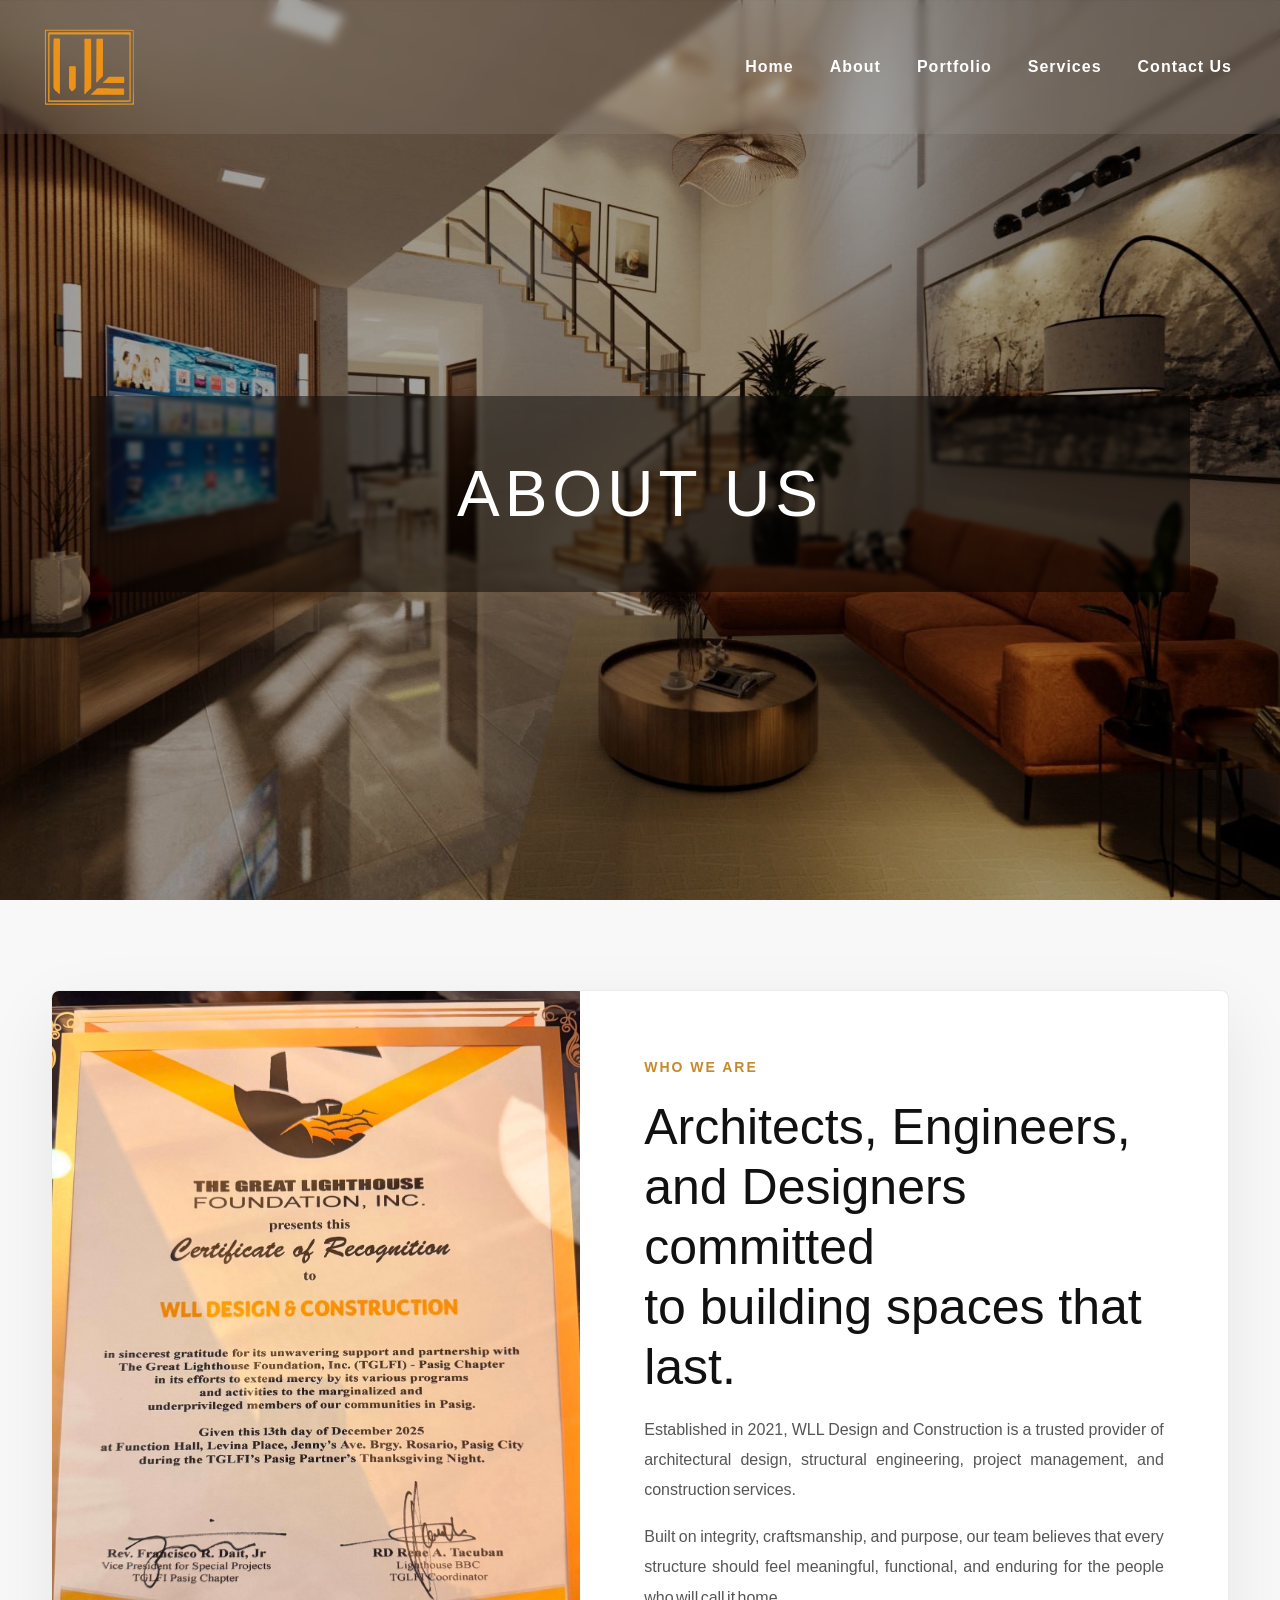
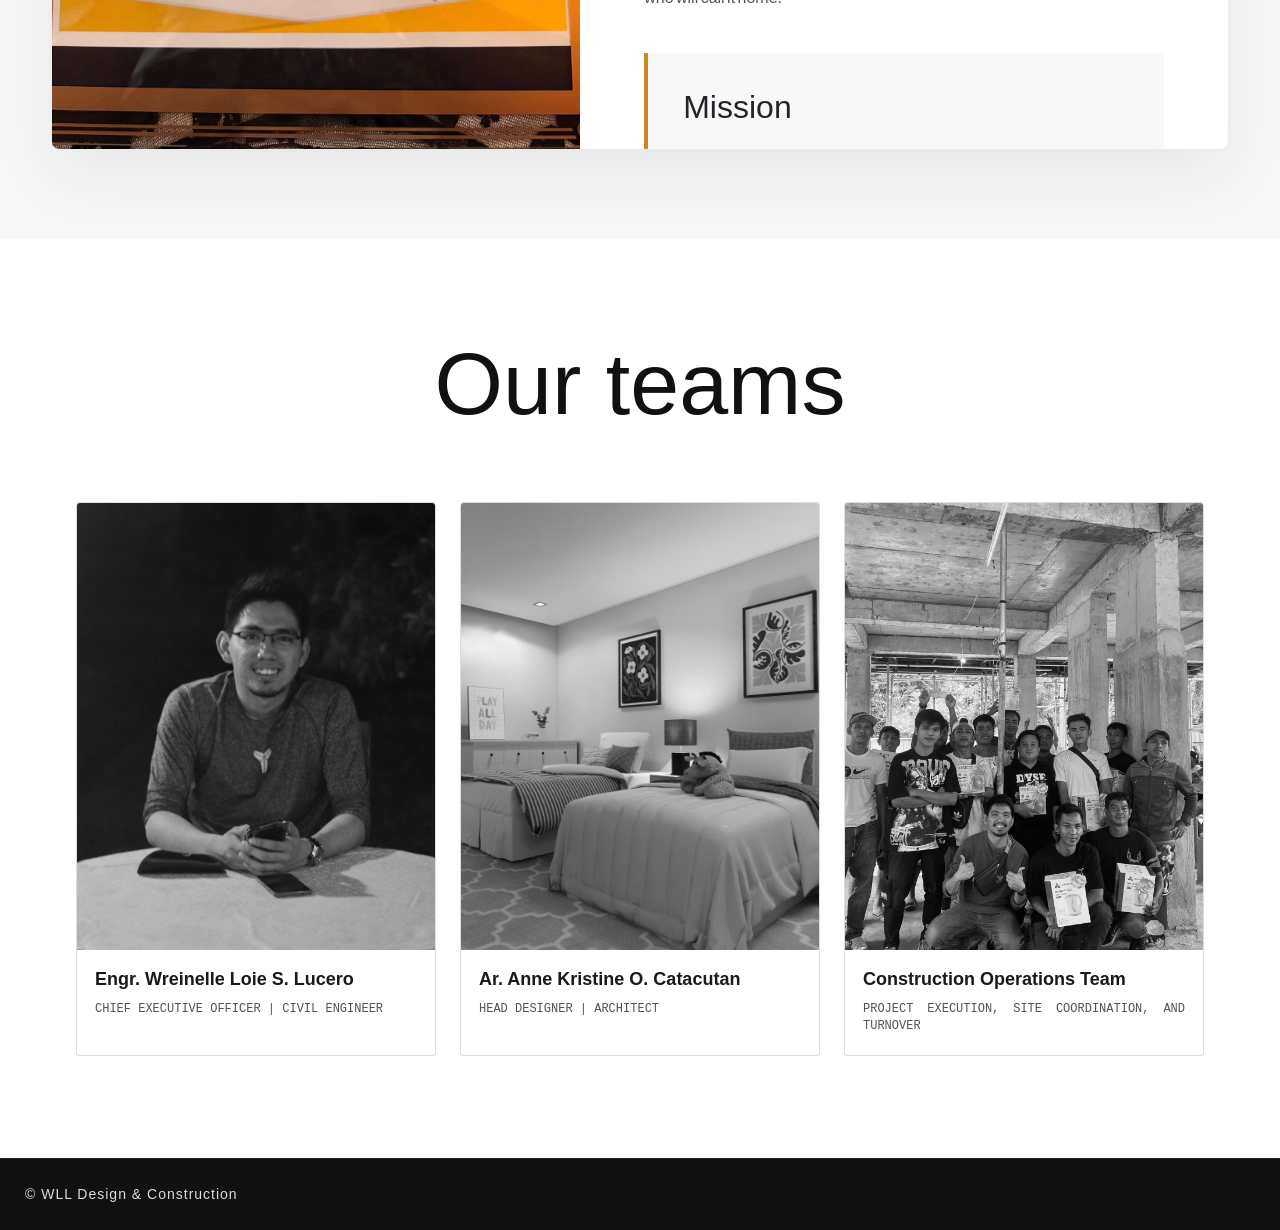
==== commit 62bfd881: "Justify Part 2 Justified all paragraphs" ====
--- a/about.html
+++ b/about.html
@@ -1,5 +1,5 @@
 <!DOCTYPE html>
-<html lang="en">
+<html lang="en-US">
 
 <head>
     <meta charset="UTF-8">
--- a/style.css
+++ b/style.css
@@ -1091,10 +1091,15 @@
 }
 
 .service-panel-content p {
+    .service-panel-content p {
     margin: 0;
     color: #444;
     font-size: 16px;
     line-height: 1.8;
+    text-align: left;
+    text-wrap: pretty;
+    max-width: 38ch;
+}
 }
 
 @media (max-width: 900px) and (orientation: portrait), (max-width: 700px) {
@@ -1208,4 +1213,22 @@
 img {
     -webkit-user-drag: none;
     user-select: none;
+}
+p,
+li {
+    text-align: justify;
+    text-justify: inter-word;
+}
+
+/* About */
+
+.about-content p,
+.info-card p,
+.service-panel-content p,
+.post-caption,
+.contact-info-area p {
+    text-align: justify;
+    text-justify: inter-word;
+    word-spacing: -2px;
+    line-height: 1.9;
 }
